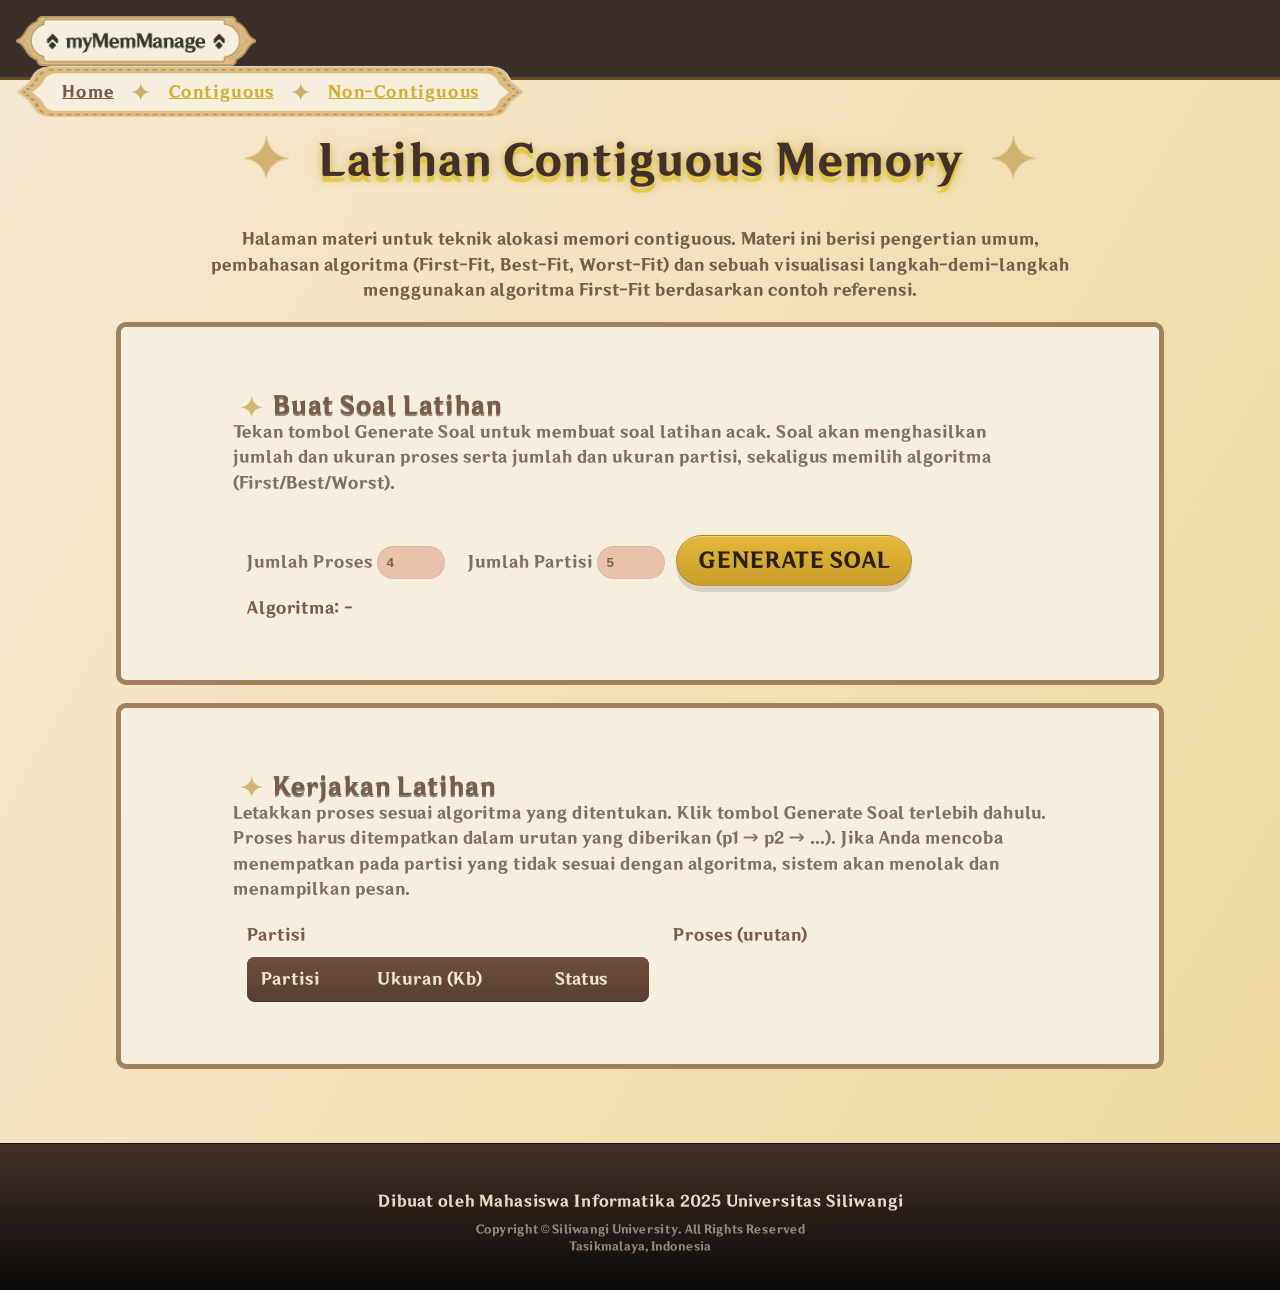
==== contiguous-practice.html @ b11a094e "Add files via upload" ====
<!DOCTYPE html>
<html lang="id">

<head>
  <meta charset="UTF-8" />
  <meta name="viewport" content="width=device-width, initial-scale=1.0" />
  <title>Latihan Contiguous - myMemManage</title>
  <link rel="stylesheet" href="styles.css" />
  <link rel="stylesheet" href="contiguous.css" />
  <!-- page specific overrides / small tidy styles -->
  <link rel="stylesheet" href="contiguous-practice.css" />
</head>

<body>
  <!-- Navbar (copied structure to match other pages) -->
  <nav class="navbar">
    <div class="nav-container">
      <div class="nav-left">
        <a href="index.html#beranda" class="brand" aria-label="myMemManage">
          <img src="img/logo.png" alt="myMemManage" class="nav-logo" />
        </a>
      </div>
      <div class="nav-right">
        <a href="index.html#beranda" class="nav-link">Home</a>
        <img src="img/staricon.png" alt="" class="nav-sep" aria-hidden="true" />
        <a href="contiguous.html" class="nav-link">Contiguous</a>
        <img src="img/staricon.png" alt="" class="nav-sep" aria-hidden="true" />
        <a href="noncontiguous.html" class="nav-link">Non-Contiguous</a>
      </div>
    </div>
  </nav>

  <main class="contiguous-page">
    <h1>Latihan Contiguous Memory</h1>
    <p class="lead">Halaman materi untuk teknik alokasi memori contiguous. Materi ini berisi pengertian umum,
      pembahasan algoritma (First-Fit, Best-Fit, Worst-Fit) dan sebuah visualisasi langkah-demi-langkah menggunakan
      algoritma First-Fit berdasarkan contoh referensi.</p>

    <!-- Practice panels: generator + solver -->
    <section class="panel" id="practice-generate-panel">
      <h2>Buat Soal Latihan</h2>
      <p class="warna-font">Tekan tombol <strong>Generate Soal</strong> untuk membuat soal latihan acak. Soal akan
        menghasilkan jumlah dan ukuran proses serta jumlah dan ukuran partisi, sekaligus memilih algoritma
        (First/Best/Worst).</p>

      <div class="panel-body practice-controls">
        <label for="gen-process-count" class="warna-font">Jumlah Proses</label>
        <input id="gen-process-count" class="warna-materi" type="number" min="2" max="20" value="4" />

        <label for="gen-partition-count" class="warna-font" style="margin-left:12px;">Jumlah Partisi</label>
        <input id="gen-partition-count" class="warna-materi" type="number" min="2" max="20" value="5" />

        <button id="generate-problem" class="cta-button">Generate Soal</button>
        <!-- <button id="reset-problem" class="cta-button ghost">Reset</button> -->

        <div id="generated-algo" style="margin-top:12px; font-weight:700;">Algoritma: <span id="gen-algo-name">-</span>
        </div>

        <div id="generated-summary" style="margin-top:12px;">
          <div id="gen-processes" style="margin-top:8px;"></div>
          <div id="gen-partitions" style="margin-top:8px;"></div>
        </div>
      </div>
    </section>

    <section class="panel" id="practice-solve-panel">
      <h2>Kerjakan Latihan</h2>
      <p class="warna-font">Letakkan proses sesuai algoritma yang ditentukan. Klik tombol <strong>Generate Soal</strong>
        terlebih dahulu. Proses harus ditempatkan dalam urutan yang diberikan (p1 → p2 → ...). Jika Anda mencoba
        menempatkan pada partisi yang tidak sesuai dengan algoritma, sistem akan menolak dan menampilkan pesan.</p>

      <div class="panel-body">
        <div id="practice-area">
          <div style="display:flex; gap:24px; flex-wrap:wrap;">
            <div style="flex:1; min-width:320px;">
              <h4>Partisi</h4>
              <table class="alloc-table">
                <thead>
                  <tr>
                    <th>Partisi</th>
                    <th>Ukuran (Kb)</th>
                    <th>Status</th>
                  </tr>
                </thead>
                <tbody id="practice-partitions-tbody"></tbody>
              </table>
            </div>

            <div style="width:360px;">
              <h4>Proses (urutan)</h4>
              <div id="practice-processes-list" style="display:flex; flex-direction:column; gap:8px;"></div>

              <div id="practice-message" style="margin-top:12px; color:var(--brown-dark); font-weight:700;"></div>
            </div>
          </div>
        </div>
      </div>
    </section>
  </main>

  <!-- Footer (same markup as other pages) -->
  <footer class="footer">
    <div class="footer-content">
      <div class="container footer-inner">
        <p class="footer-credit">Dibuat oleh Mahasiswa Informatika 2025 Universitas Siliwangi</p>

        <p class="footer-copy small">Copyright © Siliwangi University. All Rights Reserved <br>Tasikmalaya,
          Indonesia</p>
      </div>
    </div>
  </footer>

  <script src="script.js"></script>
  <script src="contiguous.js"></script>
  <script src="contiguous-practice.js"></script>
</body>

</html>
---- styles.css ----
* {
  margin: 0;
  padding: 0;
  box-sizing: border-box;
}

/* Custom font embedding: let browser load the font files from the local `fonts/` folder. */
@font-face {
  font-family: "HYWenHei-85W";
  src: local("HYWenHei-85W"), url("fonts/HYWenHei-85W.woff2") format("woff2"),
    url("fonts/HYWenHei-85W.woff") format("woff"),
    url("fonts/HYWenHei-85W.ttf") format("truetype");
  font-weight: 100 900;
  font-style: normal;
  font-display: swap;
}

:root {
  /* adjusted palette to match reference: dark chocolate + warm gold + cream */
  /* softened/dimmed dark browns — made slightly lighter for better readability */
  --bg-dark: #3b2f2b; /* page background, a touch lighter */
  --panel-mid: #4a352f; /* mid tone for sections, slightly lifted */
  --brown-medium: #7a5a48; /* warmer medium brown */
  --brown-dark: #42312a; /* primary text brown — lighter than before */
  --gold: #d4af37;
  --gold-light: #f4d03f;
  --gold-dark: #b8860b;
  --cream: #f0e4d0; /* softer cream for cards */
  --shadow: rgba(0, 0, 0, 0.35);
  /* brand frame tuning: horizontal extra and vertical extra (include px) */
  --brand-frame-horiz: 64px;
  --brand-frame-vert: 18px;

  /* --navbar-top: rgba(47, 36, 32, 0.95);
  --navbar-bottom: rgba(63, 50, 45, 0.9); */
  --navbar-top: #3e3631;
  --navbar-bottom: #413934;

  --navright-top: rgba(58, 44, 34, 0.9);
  --navright-bottom: rgba(72, 54, 40, 0.88);

  --brand-plate-top: #352a26;
  --brand-plate-bottom: #2a1f1c;
  --brand-plate-border: #8a624f;
}



body {
  font-family: "HYWenHei-85W", sans-serif;
  /* add a subtle repeating diamond SVG tile on top, then radial highlight and diagonal textures */
  background-color: var(--bg-dark);
  background-image: url("data:image/svg+xml;utf8,<svg xmlns='http://www.w3.org/2000/svg' width='40' height='40'><polygon points='20,0 40,20 20,40 0,20' fill='%233F322D' opacity='0.04'/></svg>"),
    radial-gradient(
      circle at 10% 10%,
      rgba(212, 175, 55, 0.02) 0,
      transparent 30%
    ),
    linear-gradient(45deg, rgba(255, 255, 255, 0.01) 25%, transparent 25%),
    linear-gradient(-45deg, rgba(255, 255, 255, 0.01) 25%, transparent 25%);
  background-size: 40px 40px, cover, 40px 40px, 40px 40px;
  background-repeat: repeat, no-repeat, repeat, repeat;
  color: var(--brown-dark);
  overflow-x: hidden;
  min-height: 100vh;
}

/* Navbar Styles */
nav {
    background-color: #3b2f2b;
    height: 5rem;
    display: flex;
    justify-content: space-between;
    padding: 1rem;
    border-bottom: #644e1f solid;
    position: sticky;
    top: 0;
    z-index: 1000;

}

.navcontent {
    display: flex;
    justify-content: space-around;
    align-items: center;
}

.navcontent a {
    text-decoration: none;
    color: #f0e4d0;
    margin: 0 1rem;
    font-size: 16px;
    transition: all 0.2s ease-in-out;

}

.navcontent a:hover{
    transition: all 0.2s ease-in-out;
    transform: translateY(-1px);
    color: #d4af37;
}

.logo {
    display: flex;
    align-items: center;
}

.navcontent .now{
        color: #d4af37;

    /* text-decoration: underline; */
    font-weight: bolder;
}
/* Banner Section */
.banner {
  min-height: 90vh;
  display: flex;
  align-items: center;
  justify-content: center;
  position: relative;
  padding: 4rem 2rem;
  overflow: hidden;
}

.banner::before {
  content: "";
  position: absolute;
  top: 0;
  left: 0;
  right: 0;
  bottom: 0;
  /* dark overlay to improve contrast for banner text + decorative radial highlights */
  /* slightly lighter overlay so gold/cream text reads better */
  background: linear-gradient(rgba(141, 92, 1, 0.35), rgba(16, 12, 10, 0.35));
  pointer-events: none;
  z-index: 1;
}

.banner-content {
  text-align: center;
  z-index: 2;
  position: relative;
  max-width: 900px;
}

.banner-shapes {
  position: absolute;
  width: 100%;
  height: 100%;
  top: 0;
  left: 0;
  z-index: 0;
}

.shape {
  position: absolute;
  border: 3px solid var(--gold);
  opacity: 0.2;
  animation: float 6s ease-in-out infinite;
}

.shape-2 {
  width: 150px;
  height: 150px;
  top: 60%;
  right: 15%;
  border-radius: 50%;
  animation-delay: 2s;
}

.shape-3 {
  width: 180px;
  height: 180px;
  bottom: 15%;
  left: 20%;
  border-radius: 60% 40% 30% 70% / 60% 30% 70% 40%;
  animation-delay: 4s;
}

@keyframes float {
  0%,
  100% {
    transform: translateY(0) rotate(0deg);
  }
  50% {
    transform: translateY(-20px) rotate(5deg);
  }
}

.logo-container {
  margin-bottom: 2rem;
}

.logo-circle {
  width: 150px;
  height: 150px;
  margin: 0 auto 1.5rem;
  background: linear-gradient(135deg, var(--gold) 0%, var(--gold-light) 100%);
  border-radius: 50%;
  display: flex;
  align-items: center;
  justify-content: center;
  box-shadow: 0 0 30px rgba(212, 175, 55, 0.6),
    inset 0 0 20px rgba(255, 255, 255, 0.3);
  border: 5px solid var(--brown-dark);
  position: relative;
  animation: pulse 3s ease-in-out infinite;
}

/* Navbar logo image (uploaded by user: img/logo.png) */
.nav-left .brand .nav-logo {
  height: 50px; /* keep same size as before */
  width: auto;
  display: block;
  object-fit: contain;
  border-radius: 0; /* plain image, no rounding */
  background: transparent; /* preserve PNG alpha */
  background-color: transparent;
  /* remove any decorative effects so logo is plain */
  box-shadow: none;
  filter: none;
}

.nav-left .brand:hover {
  /* keep hover neutral so the logo doesn't gain extra decorative plates */
  box-shadow: none;
  transform: none;
}

/* Hide any leftover .brand-text inside navbar if present */
.nav-left .brand .brand-text {
  display: none;
}

/* remove previous ornamental frame pseudo-elements; the pill look is handled by .brand-text directly */
.brand-text::before {
  /* subtle inner decorative line to mimic the inset stroke seen in the reference */
  content: "";
  position: absolute;
  left: 4px;
  right: 4px;
  top: 4px;
  bottom: 4px;
  border-radius: 22px;
  pointer-events: none;
  box-shadow: inset 0 2px 0 rgba(255, 255, 255, 0.06),
    inset 0 -1px 0 rgba(0, 0, 0, 0.12);
  border: 2px solid rgba(255, 255, 255, 0.03);
}

.banner-title {
  font-size: 4.5rem;
  font-weight: 800;
  color: var(--gold);
  /* bright gold face with a subtle dark stroke and luminous glow */
  -webkit-text-stroke: 1px rgba(46, 36, 32, 0.6);
  text-shadow: 0 8px 20px rgba(0, 0, 0, 0.75), 0 2px 0 rgba(0, 0, 0, 0.6),
    0 0 20px rgba(212, 175, 55, 0.25);
  margin-bottom: 1rem;
  letter-spacing: 3px;
}

.greeting-text {
  font-size: 2rem;
  color: rgba(240, 228, 208, 0.96); /* near-cream for readability */
  margin-bottom: 1rem;
  font-weight: 700;
  text-shadow: 0 6px 14px rgba(0, 0, 0, 0.65), 0 0 10px rgba(212, 175, 55, 0.06);
}

.banner-description {
  font-size: 1.3rem;
  color: rgba(240, 228, 208, 0.88); /* softened cream for body copy */
  margin-bottom: 2.5rem;
  line-height: 1.6;
  text-shadow: 0 3px 10px rgba(0, 0, 0, 0.45);
}

.cta-button {
  background: linear-gradient(135deg, var(--gold) 0%, var(--gold-dark) 100%);
  color: var(--brown-dark);
  border: none;
  padding: 1.2rem 3rem;
  font-size: 1.3rem;
  font-weight: 700;
  font-family: inherit;
  border-radius: 50px;
  cursor: pointer;
  box-shadow: 0 8px 20px var(--shadow), inset 0 2px 5px rgba(255, 255, 255, 0.3);
  transition: all 0.3s ease;
  position: relative;
  overflow: hidden;
  text-transform: uppercase;
  letter-spacing: 2px;
  border: 3px solid var(--brown-dark);
}

.cta-button::before {
  content: "";
  position: absolute;
  top: 0;
  left: -100%;
  width: 100%;
  height: 100%;
  background: linear-gradient(
    90deg,
    transparent,
    rgba(255, 255, 255, 0.3),
    transparent
  );
  transition: left 0.5s;
}

.cta-button:hover::before {
  left: 100%;
}

.cta-button:hover {
  transform: translateY(-3px);
  box-shadow: 0 12px 25px var(--shadow),
    inset 0 2px 5px rgba(255, 255, 255, 0.4);
}

.cta-button:active {
  transform: translateY(-1px);
}

.button-text {
  margin-right: 10px;
}

.button-shield {
  font-size: 1.5rem;
}

/* --- Reworked Banner Styles (override earlier banner rules) --- */
.banner {
  min-height: 70vh;
  display: flex;
  align-items: center;
  position: relative;
  padding: 3.5rem 2rem 6rem 2rem;
  overflow: visible;
  background: linear-gradient(
    180deg,
    rgba(16, 12, 10, 0.14),
    rgba(16, 12, 10, 0.22)
  );
}

.banner-inner {
  display: flex;
  gap: 2.5rem;
  align-items: center;
  width: 100%;
  max-width: 1400px;
  margin: 0 auto;
  z-index: 3;
}

.banner-left {
  flex: 1 1 520px;
  color: var(--cream);
  text-align: left;
  padding: 2rem 1rem;
}

.badge {
  display: inline-block;
  background: rgba(212, 175, 55, 0.12);
  color: var(--gold);
  border: 2px solid rgba(212, 175, 55, 0.26);
  padding: 0.35rem 0.9rem;
  border-radius: 20px;
  font-weight: 800;
  letter-spacing: 1px;
  /* reduced gap to title for tighter grouping */
  margin-bottom: 0.55rem;
}

.banner-title {
  font-size: 3.4rem;
  line-height: 1.02;
  /* reduce top margin so badge and title sit closer together, and increase gap to subtitle */
  margin: 0.45rem 0 1rem 0;
  color: var(--cream);
  text-shadow: 0 8px 20px rgba(0, 0, 0, 0.6), 0 0 12px rgba(212, 175, 55, 0.08);
  -webkit-text-stroke: 0.6px rgba(46, 36, 32, 0.6);
}

.banner-subtitle {
  font-size: 1.15rem;
  color: rgba(240, 228, 208, 0.9);
  /* ensure comfortable spacing below title */
  margin: 0.9rem 0 1.6rem 0;
  max-width: 620px;
}

.banner-actions {
  display: flex;
  gap: 1rem;
  margin-top: 1.2rem;
}

.cta-button.primary {
  background: linear-gradient(135deg, var(--gold) 0%, var(--gold-dark) 100%);
  color: var(--brown-dark);
  border: 3px solid var(--brown-dark);
  padding: 0.9rem 1.6rem;
  font-weight: 800;
  border-radius: 999px;
}

.cta-button.ghost {
  background: transparent;
  color: #83630d;
  border: 3px solid #755807;
  padding: 0.8rem 1.4rem;
  border-radius: 999px;
}

.banner-right {
  flex: 1 1 560px;
  display: flex;
  align-items: center;
  justify-content: center;
  position: relative;
  padding: 0 1rem;
}

.banner-illustration {
  width: 100%;
  max-width: 780px;
  height: auto;
  display: block;
  object-fit: contain;
  transform: translateX(6%);
  filter: drop-shadow(0 18px 26px rgba(0, 0, 0, 0.6));
}

.banner-ribbon {
  position: absolute;
  left: 0;
  right: 0;
  bottom: -2rem;
  height: 110px;
  background: linear-gradient(
    90deg,
    rgba(212, 175, 55, 0.95),
    rgba(196, 144, 56, 0.9)
  );
  clip-path: polygon(0 10%, 100% 0%, 100% 70%, 0% 100%);
  box-shadow: 0 -10px 40px rgba(0, 0, 0, 0.5);
  z-index: 2;
  opacity: 0.95;
}

@keyframes float {
  0%,
  100% {
    transform: translateY(0) rotate(0deg);
  }
  50% {
    transform: translateY(-16px) rotate(4deg);
  }
}

/* keep CTA base class behaviors */
.cta-button {
  font-family: inherit;
  cursor: pointer;
  transition: all 0.25s ease;
}
.cta-button:hover {
  transform: translateY(-3px);
}
.cta-button:active {
  transform: translateY(-1px);
}

/* Responsive tweaks for the new banner */
@media (max-width: 900px) {
  .banner-inner {
    flex-direction: column-reverse;
    gap: 1.2rem;
  }
  .banner-left {
    text-align: center;
    padding: 1rem;
  }
  .banner-right {
    width: 100%;
  }
  .banner-title {
    font-size: 2.4rem;
  }
  .banner-subtitle {
    font-size: 1rem;
  }
  .banner-ribbon {
    display: none;
  }
}

/* End reworked banner CSS */

/* Preview Section */
.preview-section {
  /* padding: 6rem 2rem; */
  background: linear-gradient(180deg, #e8d5b7 0%, #e5ba8c 100%);
  /* position: relative; */
}

.preview-section::before {
  content: "";
  position: absolute;
  top: 0;
  left: 0;
  right: 0;
  height: 100px;
  background: linear-gradient(
    180deg,
    transparent 0%,
    rgba(139, 111, 71, 0.1) 100%
  );
}

.container {
  max-width: 1400px;
  margin: 0 auto;
  margin-top: 4rem;
}

.section-title {
  font-size: 3.5rem;
  text-align: center;
  color: var(--brown-dark);
  margin-bottom: 1rem;
  text-shadow: 2px 2px 0 var(--gold), 4px 4px 8px var(--shadow);
  position: relative;
  display: inline-block;
  width: 100%;
}

.section-title::before,
.section-title::after {
  /* replace decorative sword glyph with the uploaded star icon image */
  content: "";
  display: inline-block;
  width: 44px;
  height: 44px;
  margin: 0 2rem;
  vertical-align: middle;
  background-image: url("img/staricon.png");
  background-repeat: no-repeat;
  background-position: center;
  background-size: contain;
  opacity: 0.95;
}

.section-subtitle {
  text-align: center;
  font-size: 1.3rem;
  color: var(--brown-medium);
  margin-bottom: 4rem;
}

.materials-grid {
  display: grid;
  grid-template-columns: repeat(2, 1fr);
  gap: 3rem;
  margin-top: 3rem;
}

.material-card {
  background: linear-gradient(180deg, var(--cream) 0%, #efe2c8 100%);
  border: 3px solid rgba(75, 55, 45, 0.12);
  border-radius: 18px;
  padding: 2.2rem 2rem;
  text-align: center;
  position: relative;
  box-shadow: 0 10px 30px rgba(10, 8, 6, 0.6),
    inset 0 1px 0 rgba(255, 255, 255, 0.2);
  transition: transform 0.35s ease, box-shadow 0.35s ease;
  overflow: hidden;
}

.material-card::before {
  content: "";
  position: absolute;
  top: -50%;
  left: -50%;
  width: 200%;
  height: 200%;
  background: radial-gradient(
    circle,
    rgba(212, 175, 55, 0.1) 0%,
    transparent 70%
  );
  opacity: 0;
  transition: opacity 0.4s ease;
}

.material-card:hover::before {
  opacity: 1;
}

.material-card:hover {
  transform: translateY(-8px);
  box-shadow: 0 20px 50px rgba(10, 8, 6, 0.65),
    0 0 30px rgba(212, 175, 55, 0.08);
  border-color: rgba(212, 175, 55, 0.12);
}

.card-decoration {
  position: absolute;
  font-size: 2rem;
  opacity: 0.3;
  animation: float 4s ease-in-out infinite;
}

.card-top-left {
  top: 15px;
  left: 15px;
  animation-delay: 0s;
}

.card-top-right {
  top: 15px;
  right: 15px;
  animation-delay: 1s;
}

.card-bottom-left {
  bottom: 15px;
  left: 15px;
  animation-delay: 2s;
}

.card-bottom-right {
  bottom: 15px;
  right: 15px;
  animation-delay: 3s;
}

.material-icon {
  font-size: 5rem;
  margin-bottom: 1.5rem;
  filter: drop-shadow(2px 2px 4px var(--shadow));
}

.material-title {
  font-size: 2.5rem;
  color: var(--brown-dark);
  margin-bottom: 1.5rem;
  text-shadow: 2px 2px 4px rgba(0, 0, 0, 0.1);
}

.material-description {
  font-size: 1.1rem;
  color: var(--brown-medium);
  line-height: 1.8;
  margin-bottom: 2rem;
  min-height: 80px;
}

.material-features {
  display: flex;
  justify-content: center;
  gap: 1rem;
  margin-bottom: 2rem;
  flex-wrap: wrap;
}

.feature-tag {
  background: linear-gradient(135deg, var(--gold) 0%, var(--gold-light) 100%);
  color: var(--brown-dark);
  padding: 0.5rem 1.2rem;
  border-radius: 20px;
  font-size: 0.9rem;
  font-weight: 600;
  border: 2px solid var(--brown-dark);
  box-shadow: 0 3px 8px var(--shadow);
}

.material-button {
  background: linear-gradient(
    135deg,
    var(--brown-medium) 0%,
    var(--brown-dark) 100%
  );
  color: var(--gold-light);
  border: 3px solid var(--gold);
  padding: 1rem 2.5rem;
  font-size: 1.1rem;
  font-weight: 700;
  font-family: inherit;
  border-radius: 50px;
  cursor: pointer;
  transition: all 0.3s ease;
  text-transform: uppercase;
  letter-spacing: 1px;
  box-shadow: 0 5px 15px var(--shadow);
  position: relative;
  z-index: 1;
}

.material-button:hover {
  background: linear-gradient(
    135deg,
    var(--brown-dark) 0%,
    var(--brown-medium) 100%
  );
  transform: translateY(-3px);
  box-shadow: 0 8px 20px var(--shadow);
  border-color: var(--gold-light);
}

.material-button:active {
  transform: translateY(-1px);
}

/* About Section */
.about-section {
  padding: 4rem 2rem;
  /* background: linear-gradient(180deg, #d4a574 0%,  #bd9436 50%, #c9a961 100%); */
  background: linear-gradient(180deg, #e5ba8c 0%, #e8d5b7 27%, #e5ba8c 100%);
  position: relative;
}

/* New about container using uploaded artwork as background */
.about-container {
  margin: 0 auto;
  position: relative;
  align-items: center;
  justify-content: center;
  display: flex;
  padding-top: 1rem;
  margin-top: 5rem;
  /* the visual artwork is now a real <img> (.about-art) inside this container */
}

/* artwork element (PNG) - use drop-shadow so the shadow follows the PNG alpha channel */
.about-art {
  align-items: center;
  justify-content: center;
  /* display: block; */
  width: 100rem;
  height: 35rem;
  margin-top: 12rem;
  border-radius: 28px;
  -webkit-filter: drop-shadow(0 26px 36px rgba(0, 0, 0, 0.38));
  filter: drop-shadow(0 26px 36px rgba(0, 0, 0, 0.38));
}

/* .about-inner overlays the content on top of the artwork */
.about-inner {
  position: absolute;
  left: 0;
  right: 0;
  top: 0;
  bottom: 0;
  display: flex;
  flex-direction: column;
  align-items: center;
  justify-content: flex-start;
  padding: 3.2rem 2.4rem 4.2rem 2.4rem;
  pointer-events: none; /* so clicks pass through to any interactive parts if needed; override for children */
}

.about-inner * {
  pointer-events: auto;
}

.developers-grid {
  display: grid;
  grid-template-columns: repeat(6, 1fr);
  gap: 3rem;
  margin-top: 7rem;
}

.developer-card {
  text-align: center;
  transition: transform 0.3s ease;
}

.developer-card:hover {
  transform: translateY(-10px);
}

.developer-avatar {
  position: relative;
  width: 160px;
  height: 250px; /* vertical frame height to match decorative border */
  margin: 0 auto 1rem;
  display: flex;
  align-items: center;
  justify-content: center;
}

.developer-avatar img {
  /* the member photo sits inside the decorative frame; size it to fit inside the carved area */
  width: 78%;
  height: 72%;
  object-fit: cover;
  display: block;
  border-radius: 6px;
}

.developer-card:hover .developer-avatar img {
  box-shadow: 0 12px 30px rgba(212, 175, 55, 0.6);
  transform: scale(1.03);
}

.avatar-frame {
  /* use the uploaded decorative border for each developer card */
  position: absolute;
  left: 0;
  top: 0;
  right: 0;
  bottom: 0;
  background-image: url("img/borderabout.png");
  background-repeat: no-repeat;
  background-position: center;
  background-size: 100% 100%;
  pointer-events: none;
  opacity: 0.95;
}

.developer-card:hover .avatar-frame {
  opacity: 1;
}

.developer-name {
  font-size: 1.1rem;
  color: var(--brown-dark);
  font-weight: 600;
  text-shadow: 1px 1px 2px rgba(0, 0, 0, 0.1);
}

/* Footer */
.footer {
  background: linear-gradient(180deg, var(--brown-dark) 0%, #5a3e2e 100%);
  padding: 3rem 2rem;
  text-align: center;
  position: relative;
  border-top: 3px solid var(--gold);
}
.footer-text {
  color: var(--gold-light);
  font-size: 1.1rem;
  margin-bottom: 0.5rem;
  text-shadow: 2px 2px 4px var(--shadow);
}

.footer-subtext {
  color: var(--cream);
  font-size: 0.9rem;
  opacity: 0.8;
}
.footer {
  /* theme-aware dark footer */
  background: linear-gradient(
    180deg,
    var(--brown-dark, #0f0c0a),
    rgba(10, 8, 6, 0.98)
  );
  color: var(--cream, #f6efe6);
  padding: 48px 0 36px;
  border-top: 1px solid rgba(255, 255, 255, 0.03);
}

.footer-inner {
  max-width: 1120px;
  margin: 0 auto;
  text-align: center;
  padding: 0 18px;
}

.footer-nav {
  display: flex;
  justify-content: center;
  gap: 28px;
  margin-bottom: 18px;
  flex-wrap: wrap;
}

.footer-nav a {
  color: var(--cream, #f6efe6);
  opacity: 0.86;
  font-size: 0.92rem;
  text-decoration: none;
  transition: color 0.15s ease, opacity 0.15s ease;
}

.footer-nav a:hover {
  color: var(--gold, #d4af37);
  opacity: 1;
}

.footer-logo-wrap {
  margin: 6px 0 12px;
}

.footer-logo {
  width: 160px;
  height: auto;
  display: inline-block;
  filter: drop-shadow(0 8px 18px rgba(0, 0, 0, 0.6)) saturate(120%);
}

.footer-copy {
  color: var(--cream, #f6efe6);
  opacity: 0.72;
  font-size: 0.9rem;
  line-height: 1.45;
  margin: 8px auto 0;
  max-width: 900px;
}

.footer-copy.small {
  font-size: 0.78rem;
  opacity: 0.56;
  margin-top: 8px;
}

@media (max-width: 720px) {
  .footer-nav {
    gap: 14px;
  }
  .footer-logo {
    width: 110px;
  }
  .footer-copy {
    font-size: 0.82rem;
  }
}

/* Footer credits list (names + NPM) */
.credits-wrap .footer-title {
  font-size: 1.05rem;
  color: var(--cream, #f6efe6);
  margin-bottom: 10px;
  font-weight: 600;
}

.credits-list {
  list-style: none;
  padding: 0;
  margin: 8px auto 14px;
  display: grid;
  grid-template-columns: repeat(2, minmax(160px, 1fr));
  gap: 8px 18px;
  justify-items: start;
  align-items: center;
  width: min(720px, 100%);
}

.credits-list li {
  color: var(--cream, #f6efe6);
  opacity: 0.9;
  padding: 6px 10px;
  font-size: 0.9rem; /* reduced overall */
  border-radius: 6px;
}

@media (max-width: 520px) {
  .credits-list {
    grid-template-columns: 1fr 1fr;
    width: 100%;
    gap: 6px 10px;
  }
  .credits-list li {
    font-size: 0.82rem;
    padding: 6px 8px;
  }
}

/* footer note lines */
.footer-note {
  color: var(--cream, #f6efe6);
  opacity: 0.88;
  font-size: 0.95rem;
  margin: 6px 0 2px;
}

/* reduce footer copy sizes a bit for compactness */
.footer-copy {
  font-size: 0.82rem;
}
.footer-copy.small {
  font-size: 0.72rem;
}

/* single-line footer credit */
.footer-credit {
  color: var(--cream, #f6efe6);
  opacity: 0.95;
  font-size: 0.95rem;
  margin: 0 0 10px 0;
  font-weight: 600;
}

/* Responsive Design */
@media (max-width: 1200px) {
  .developers-grid {
    grid-template-columns: repeat(3, 1fr);
  }
}

@media (max-width: 768px) {
  .materials-grid {
    grid-template-columns: 1fr;
  }

  .developers-grid {
    grid-template-columns: repeat(2, 1fr);
  }

  .banner-title {
    font-size: 4.5rem;
    font-weight: 800;
    color: var(--gold);
    /* stronger gold text with dark outline + glow to match reference */
    -webkit-text-stroke: 1px rgba(46, 36, 32, 0.6);
    text-shadow: 0 6px 14px rgba(0, 0, 0, 0.75), 0 2px 0 rgba(0, 0, 0, 0.6),
      0 0 14px rgba(212, 175, 55, 0.18);
    margin-bottom: 1rem;
    letter-spacing: 3px;
    font-size: 0.9rem;
    padding: 0.5rem 1rem;
  }
}

/* --- Content Preview / Isi Interaktif (baru) --- */
.content-section {
  padding: 3.5rem 2rem 6rem 2rem;
  position: relative;
}

.content-panel {
  max-width: 1200px;
  margin: 2rem auto 0 auto;
  display: flex;
  align-items: center;
  gap: 1rem;
  position: relative;
  justify-content: center;
}

.content-nav {
  background: transparent;
  border: transparent;
  color: transparent;
  width: 56px;
  height: 96px;
  border-radius: 14px;
  display: inline-flex;
  align-items: center;
  justify-content: center;
  font-size: 36px;
  cursor: pointer;
  position: absolute;
  top: 50%;
  transform: translateY(-50%);
  z-index: 5;
}

/* Icon image inside nav buttons */
.content-nav .nav-icon {
  width: 11rem;
  height: 11rem;
  display: block;
  object-fit: contain;
  /* make sure the icon is crisp against the button background */
  filter: drop-shadow(0 2px 4px rgba(0, 0, 0, 0.35));
}

/* rotate the prev icon 180deg so the same image can be reused */
.content-nav.prev .nav-icon {
  transform: rotate(180deg);
}

/* slightly reduce glyph/button padding so the icon sits centered visually */
.content-nav {
  padding: 6px;
}

.content-nav.prev {
  left: -28px;
}
.content-nav.next {
  right: -28px;
}

.content-nav:hover {
  transform: translateY(-52%);
}

.content-frame {
  flex: 1 1 auto;
  position: relative;
  width: 100%;
}

.content-card {
  /* container that uses the uploaded image as a background; content flows inside */
  position: relative;
  display: block;
  /* padding: 3.2rem 3.2rem 4.2rem 3.2rem; */
  /* margin: 0 auto; */
  width: 130%;
  height: 35rem;
  /* max-width: 1100px; */
  background-repeat: no-repeat;
  /* keep the frame's aspect ratio: stretch horizontally, auto height */
  background-position: center top;
  background-size: 80% 100%;
  background-image: url("img/kontenisi.png");
  align-items: center;
  justify-self: center;
  /* content inside will be positioned absolutely (inset) to match the frame area */
}

.content-body {
  position: relative;
  z-index: 2;
}

.content-title {
  font-size: 2.35rem;
  margin: 0 0 0.6rem 0;
  color: var(--brown-dark);
}

.content-title {
  font-size: 2.35rem;
  color: var(--brown-dark);
  margin-bottom: 0.8rem;
  text-shadow: 1px 1px 0 rgba(255, 255, 255, 0.06);
}

.content-desc {
  color: var(--brown-medium);
  font-size: 1.05rem;
  line-height: 1.7;
  margin-bottom: 1.6rem;
  /* margin-left: 2rem;
  margin-right: 2rem; */
  max-width: 90%;
}

.content-actions {
  display: flex;
  gap: 1rem;
  align-items: center;
}

.page-indicator {
  position: absolute;
  right: 18px;
  bottom: 18px;
  font-size: 0.95rem;
  color: rgba(60, 40, 30, 0.85);
  z-index: 6;
}

@media (max-width: 900px) {
  .content-panel {
    flex-direction: column;
  }
  .content-nav {
    display: none;
  }
  .content-card {
    padding: 2rem;
    border-radius: 18px;
    min-height: 240px;
  }
  .content-title {
    font-size: 1.6rem;
  }
  .content-desc {
    font-size: 0.98rem;
  }
}

/* --- Segmented / Choice-style navbar override (image-backed capsule) --- */
/* Use the user-supplied image `img/navbaroption.png` as the capsule background
   and let the inner links size themselves to match. Keep a color fallback. */
.nav-right {
  background-image: url("img/navbaroption.png");
  background-repeat: no-repeat;
  background-position: center;
  /* stretch the image to fill the container so it always covers the links */
  background-size: 100% 100%;
  /* fallback color if image fails to load */
  /* background-color: #b8860b; */
  padding: 8px 28px; /* slightly increased padding so links fit inside the stretched image */
  border-radius: 28px;
  display: flex;
  align-items: center;
  position: relative;
}

.nav-right .nav-link {
  background: transparent; /* links sit on top of the image */
  color: var(--brown-medium); /* agak gelap seperti diminta */
  padding: 0.5rem 1.15rem; /* tuned to fit the visual height of the image */
  border-radius: 18px;
  font-weight: 700;
  letter-spacing: 0.6px;
  text-transform: none;
  box-shadow: none;
  transition: color 0.18s ease, transform 0.12s ease;
  position: relative;
  display: inline-flex;
  align-items: center;
}

.nav-right .nav-link::after {
  display: none;
} /* remove underline in segmented style */

.nav-right .nav-link:hover {
  color: var(--gold-light);
  transform: translateY(-1px);
}

.nav-right .nav-link.active {
  color: var(--gold);
  /* remove text shadow so 'Home' appears plain */
  text-shadow: none;
}

/* Star separators are implemented as real elements (.nav-sep) inside .nav-right
   instead of pseudo-elements. This gives more precise control with flex gap. */
.nav-sep {
  /* make the nav-right fully transparent and remove any image/background */
  background: transparent;
  background-image: none;
  background-color: transparent;
  width: 18px;
  /* ensure no box-shadow so the capsule highlight disappears */
  box-shadow: none;
}

/* inner decorative stroke (subtle gold line near the top inside the capsule) */
.nav-right::before {
  /* keep a very subtle inner highlight to match the image shading (non-intrusive) */
  content: "";
  position: absolute;
  height: 100%;
  width: 100%;
  left: 0;
  top: 0;
  border-radius: 28px;
  pointer-events: none;
  /* remove the inset shadow/highlight so .nav-right appears flat/transparent */
  box-shadow: none;
}

/* make this responsive so the segmented bar compresses on small screens */
@media (max-width: 768px) {
  .nav-right {
    gap: 0.5rem;
    padding: 4px;
  }
  .nav-right .nav-link {
    padding: 0.35rem 0.8rem;
    font-size: 0.95rem;
  }
  .nav-right .nav-link.active {
    padding: 0.4rem 0.95rem;
  }
}

.content-body {
  /* place the content inside the decorative frame by insetting from the image edges
    Use the design variables defined in :root so adjustments are easy. */
  position: absolute;
  top: var(--brand-frame-vert);
  left: var(--brand-frame-horiz);
  right: var(--brand-frame-horiz);
  /* leave bottom inset so multi-line content doesn't overflow the frame */
  bottom: var(--brand-frame-vert);
  z-index: 2;

  /* make it a vertical flex container so align-items / justify-content work
    (e.g. center vertically, or use flex-start to align near the top header area). */
  display: flex;
  flex-direction: column;
  justify-content: center; /* change to center if you want vertical centering */
  align-items: center;

  /* remove the dark background and fixed height so the frame image shows through.
    If you prefer a subtle overlay, use rgba() with low alpha here. */
  background: transparent;
  color: var(--cream);
  padding: 1rem 1.5rem; /* internal spacing inside the inset area */
  overflow: hidden;
  /* background-color: #42312a; */
  margin: 0 13rem;
  gap: 3rem;
}
---- contiguous.css ----
/* Styles extracted from contiguous.html to keep markup clean and maintainable */
.contiguous-page {
  padding: 56px 24px;
  color: var(--cream);
  position: relative;
  /* animated multi-stop warm gradient (subtle motion) */
  background: linear-gradient(120deg,
      #f5e9d0 0%,
      #f0d9a0 25%,
      #eac88a 50%,
      #e8d5b7 75%,
      #f3e6c7 100%);
  background-size: 400% 400%;
  animation: gradientShift 12s ease infinite;
}

@keyframes gradientShift {
  0% {
    background-position: 0% 50%;
  }

  50% {
    background-position: 100% 50%;
  }

  100% {
    background-position: 0% 50%;
  }
}

.contiguous-page h1 {
  color: var(--brown-dark);
  font-size: 42px;
  font-weight: 800;
  text-align: center;
  margin-bottom: 8px;
  /* dark title with bright gold glow similar to index */
  text-shadow: 0 6px 0 rgba(223, 191, 12, 0.6),
    0 2px 8px rgba(192, 150, 11, 0.55), 0 0 18px rgba(212, 175, 55, 0.25);
  display: flex;
  justify-content: center;
  gap: 1rem;
}

/* decorative stars on both sides of main title (like index section title) */
.contiguous-page h1::before,
.contiguous-page h1::after {
  content: "";
  display: inline-block;
  width: 44px;
  height: 44px;
  margin: 0 14px;
  vertical-align: middle;
  background-image: url("img/staricon.png");
  background-repeat: no-repeat;
  background-position: center;
  background-size: contain;
  opacity: 0.95;
}

.contiguous-page .lead {
  max-width: 880px;
  margin: 6px auto 28px;
  color: var(--brown-medium);
  text-align: center;
  padding-top: 2rem;
}

/* content inner panel to make page look like index */

.contiguous-page .panel {
  max-width: 85%;
  margin: 18px auto;
  /* use the uploaded artwork as the panel frame and stretch it to the panel size so the image itself becomes the container
     keep the warm gradient as a fallback layer beneath the artwork */
  /* background-image: url("img/bgmateri.png"),
    linear-gradient(180deg, rgba(90, 64, 51, 0), rgba(74, 53, 47, 0)); */
  background-color: #f6efdd;
  border: #A1815B 5px solid;
  border-radius: 3rem;
  /* stretch the artwork to exactly match the panel box so the image visually is the container */
  background-size: 100% 100%, 100% 100%;
  background-position: center top, center;
  background-repeat: no-repeat, no-repeat;
  /* preserve a small corner radius if the artwork supports rounded corners; if not, image will fill the box */
  border-radius: 10px;
  box-shadow: 0 8px 18px rgba(0, 0, 0, 0);
  /* inset content so it sits within the artwork's framed area using site-wide frame variables */
  padding: calc(var(--brand-frame-vert) + 18px) calc(var(--brand-frame-horiz) + 19px);
  color: var(--cream);
  position: relative;
  overflow: hidden;
  padding-left: 7rem;
  padding-right: 7rem;
}

.contiguous-page .panel .warna-font {
  color: #816e62;
}

.contiguous-page h2 {
  color: var(--brown-medium);
  margin-top: 28px;
  font-weight: 700;
  /* subtler shadow than main title */
  text-shadow: 0 2px 0 rgba(0, 0, 0, 0.45);
}

/* Highlighting for scanned and allocated rows */
.alloc-table tbody tr.scanned {
  background: rgba(255, 255, 255, 0.03);
}

.alloc-table tbody tr.allocated {
  background: rgba(255, 215, 0, 0.08);
  font-weight: 600;
}

.alloc-table tbody tr.waiting-row {
  font-style: italic;
  color: var(--cream);
}

/* Explanation formatting */
.explain-conclusion {
  font-weight: 700;
  margin-top: 8px;
}

.explain-scans summary {
  cursor: pointer;
  font-weight: 600;
}

/* Algorithm selector styling */
#algo-select {
  background: linear-gradient(180deg, #3c2b24, #2f231d);
  border: 1px solid rgba(255, 255, 255, 0.08);
  color: var(--cream);
  padding: 6px 10px;
  border-radius: 6px;
  margin-right: 12px;
  -webkit-appearance: none;
  appearance: none;
  padding-right: 36px;
  /* room for custom arrow */
  background-repeat: no-repeat;
  background-position: right 10px center;
  background-size: 12px;
  background-image: url("data:image/svg+xml;utf8,<svg xmlns='http://www.w3.org/2000/svg' viewBox='0 0 24 24'><path fill='%23ffffff' d='M7 10l5 5 5-5z'/></svg>");
}

#algo-select:focus {
  outline: 2px solid rgba(255, 215, 0, 0.25);
}

.controls label {
  color: var(--cream);
  font-weight: 700;
  margin-right: 8px;
}

.contiguous-page h3 {
  color: var(--brown-medium);
}

.contiguous-page p,
.contiguous-page li {
  color: #f3e9d6;
  line-height: 1.6;
}

.alloc-table {
  width: 100%;
  max-width: 920px;
  margin: 12px auto;
  border-collapse: collapse;
  border-radius: 8px;
  overflow: hidden;
  /* softer table background that reads lighter than before */
  background: linear-gradient(180deg,
      rgba(90, 64, 51, 0.96),
      rgba(74, 53, 47, 0.96));
  box-shadow: inset 0 1px 0 rgba(255, 255, 255, 0.02);
  color: var(--cream);
}

.alloc-table th,
.alloc-table td {
  border: none;
  padding: 10px 12px;
  text-align: left;
}

.alloc-table thead th {
  background: linear-gradient(180deg,
      rgba(110, 78, 60, 0.98),
      rgba(90, 64, 51, 0.98));
  color: var(--cream);
  padding: 12px 14px;
  border-bottom: 1px solid rgba(0, 0, 0, 0.25);
}

.alloc-table tbody tr {
  border-top: 1px solid rgba(255, 255, 255, 0.02);
}

/* make table cells stand out with a subtle warm tint */
.alloc-table td {
  background: rgba(255, 245, 230, 0.02);
  color: var(--cream);
}

.controls {
  display: flex;
  gap: 12px;
  justify-content: center;
  align-items: center;
  margin-top: 18px;
}

/* center the algorithm selector + controls in a nicer panel */
.controls {
  background: transparent;
}

.controls select,
.controls button {
  transition: transform 0.12s ease, box-shadow 0.12s ease, background 0.12s ease;
}

.controls button:hover {
  transform: translateY(-2px);
}

/* Section title decor similar to index */
.contiguous-page h2 {
  position: relative;
  padding-left: 8px;
}

.contiguous-page h2::before {
  content: "";
  display: inline-block;
  width: 22px;
  height: 22px;
  margin-right: 10px;
  vertical-align: middle;
  background-image: url("img/staricon.png");
  background-size: contain;
  background-repeat: no-repeat;
  opacity: 0.9;
}

/* Explanation area formatting inside panel */
#step-explanation {
  max-width: 920px;
  margin: 18px auto 36px;
  padding: 18px 20px;
  /* lighter explanation panel */
  /* moved from inline styles in HTML: keep width, margin, color and line-height here */
  max-width: 920px;
  margin: 8px auto;
  color: var(--cream);
  line-height: 1.6;
  /* remove the card background so the panel artwork / overlay shows through */
  background: transparent !important;
  border: none !important;
  box-shadow: none !important;
  padding: 0;
  /* keep spacing minimal; panels already provide padding */
}

/* small responsive tweak: panels full-width on small screens */
@media (max-width: 720px) {
  .contiguous-page .panel {
    margin: 12px 14px;
    /* reduce inset on small screens so content fits comfortably inside the artwork */
    padding: calc(var(--brand-frame-vert) / 2 + 12px) calc(var(--brand-frame-horiz) / 2 + 12px);
  }

  .alloc-table {
    max-width: 100%;
  }

  #step-explanation {
    margin: 12px 14px 28px;
    padding: 14px;
  }
}

.controls button {
  padding: 10px 16px;
  border-radius: 28px;
  border: 1px solid rgba(0, 0, 0, 0.06);
  cursor: pointer;
  font-weight: 700;
  font-size: 14px;
  letter-spacing: 0.6px;
  /* default pill: light backdrop to match reference */
  background: rgba(255, 255, 255, 0.96);
  color: #1b1512;
  box-shadow: 0 3px 0 rgba(0, 0, 0, 0.06),
    inset 0 1px 0 rgba(255, 255, 255, 0.6);
}

/* Make prev/next a consistent minimum width so text aligns */
.controls button#prev-step,
.controls button#next-step {
  min-width: 110px;
  text-align: center;
}

/* Gold/run-all style to match reference artwork */
.controls .gold {
  background: linear-gradient(180deg, #e3b83a 0%, #c89f2a 100%);
  color: #2b1f16;
  border: 1px solid rgba(0, 0, 0, 0.18);
  box-shadow: 0 6px 0 rgba(0, 0, 0, 0.12),
    inset 0 1px 0 rgba(255, 255, 255, 0.28);
  padding: 10px 20px;
}

.controls .gold:hover {
  transform: translateY(-2px);
  box-shadow: 0 10px 18px rgba(0, 0, 0, 0.18);
}

.step-indicator {
  color: var(--cream);
  margin-left: 8px;
}

.partition-occupant {
  font-weight: 700;
}

@media (max-width: 900px) {
  .contiguous-page {
    padding: 32px 16px;
  }
}

/* ---- Overrides: make panel content more readable by using a darker inset ---- */
/* Use stronger rules here (later in file) so they win over earlier declarations. */
.contiguous-page .panel::before {
  background: linear-gradient(180deg,
      rgba(34, 24, 18, 0.92) 0%,
      rgba(40, 30, 23, 0.92) 100%) !important;
}

/* .contiguous-page .panel p,
.contiguous-page .panel li,
.contiguous-page .panel .lead,
.contiguous-page .panel .content-desc,
.contiguous-page .panel .explain-conclusion,
.contiguous-page .panel .content-title {
  color: var(--cream) !important;
}

.contiguous-page .panel h2,
.contiguous-page .panel h3 {
  color: var(--gold) !important;
} */

.contiguous-page .panel .warna-materi {
  background-color: rgba(219, 150, 116, 0.5) !important;
  color: #7a6152 !important;
  font-weight: 600 !important;
  /* padding: 0.15rem 0.25rem; */
  border-radius: 20px;
  padding: 0.5rem 0.5rem;
}

/* Step explanation: keep transparent so panel artwork/overlay shows through */
#step-explanation {
  background: transparent !important;
  color: #816e62 !important;
  border: none !important;
  box-shadow: none !important;
}

/* small action buttons used in panels */
.table-actions {
  display: flex;
  gap: 10px;
  margin-bottom: 10px;
}

.table-actions .small,
.controls .small {
  padding: 8px 12px;
  border-radius: 18px;
  background: rgba(255, 255, 255, 0.92);
  color: #1b1512;
  border: 1px solid rgba(0, 0, 0, 0.06);
  font-weight: 700;
  cursor: pointer;
}

.count-controls {
  display: inline-flex;
  align-items: center;
  gap: 8px;
  margin-right: 8px;
}

.count-controls input[type="number"] {
  width: 68px;
  padding: 6px 8px;
  border-radius: 6px;
  border: 1px solid rgba(0, 0, 0, 0.06);
  background: rgba(255, 255, 255, 0.96);
}

.count-note {
  color: #694f2d9a;
  font-size: 13px;
  margin-left: 6px;
}

/* inputs inside the editable tables */
#processes-tbody input,
#partitions-tbody input {
  width: 100%;
  box-sizing: border-box;
  padding: 6px 8px;
  border-radius: 6px;
  border: 1px solid rgba(0, 0, 0, 0.06);
  background: rgba(255, 255, 255, 0.96);
  color: #1b1512;
}

/* Practice CTA panel styles */
.practice-panel {
  display: flex;
  flex-direction: column;
  gap: 20px;
}

.practice-panel .lead {
  color: #f3e9d6;
  margin-bottom: 8px;
}

.practice-cta {
  display: flex;
  flex-direction: column;
  gap: 12px;
  align-items: center;
  justify-content: center;
}

.cta-button {
  margin-top: 1rem;
  padding: 12px 22px;
  border-radius: 28px;
  font-weight: 800;
  letter-spacing: 0.6px;
  background: linear-gradient(180deg, #e3b83a 0%, #c89f2a 100%);
  color: #2b1f16;
  border: 1px solid rgba(0, 0, 0, 0.18);
  box-shadow: 0 6px 0 rgba(0, 0, 0, 0.12),
    inset 0 1px 0 rgba(255, 255, 255, 0.28);
  cursor: pointer;
}

.cta-button:hover {
  transform: translateY(-2px);
  box-shadow: 0 10px 18px rgba(0, 0, 0, 0.18);
}


/* =========================non-contiguous================== */


.panel-sub-body {
  display: flex;
  margin-top: 1rem;
  margin-bottom: 0;
  gap: 40px;
  align-items: center;
  flex-wrap: wrap;
  /* background-color: #e04545; */

}

.panel-sub-sub-body {
  display: flex;
  width: auto;
  gap: 20px;
  align-items: center;

}

/* animasi */
---- contiguous-practice.css ----
/* Page-specific overrides for contiguous practice page. Keep very small - most styling comes from contiguous.css */

/* Ensure the main page container uses the same contiguous styles - no overrides required here */
/* keep this file to add page-specific tweaks later */

.panel .panel-body {
  margin-top: 8px;
  background: rgba(255, 255, 255, 0.02);
  padding: 14px;
  border-radius: 8px;
  color: var(--brown-medium);
}

/* make sure lead paragraph has readable width on practice page */
.contiguous-page .lead {
  margin-bottom: 18px;
}

@media (max-width: 720px) {
  .contiguous-page {
    padding-left: 20px;
    padding-right: 20px;
  }
}

/* Practice-specific styles */
.practice-controls input[type="number"] {
  width: 68px;
  padding: 6px 8px;
  margin-right: 6px;
  border-radius: 8px;
  border: 1px solid rgba(0, 0, 0, 0.06);
}

#practice-processes-list .proc-item {
  background: rgba(255, 255, 255, 0.06);
  padding: 10px 12px;
  border-radius: 8px;
  display: flex;
  justify-content: space-between;
  align-items: center;
}

.proc-item.current {
  outline: 2px solid rgba(212, 175, 55, 0.25);
}
.partition-occupied {
  opacity: 0.6;
}

.occ-p {
  text-decoration: line-through;
  color: rgba(0, 0, 0, 0.75);
  padding-right: 2px;
}
.occ-num {
  color: inherit;
}

.cta-button.ghost {
  margin-left: 8px;
}

.disabled {
  opacity: 0.45;
  pointer-events: none;
}
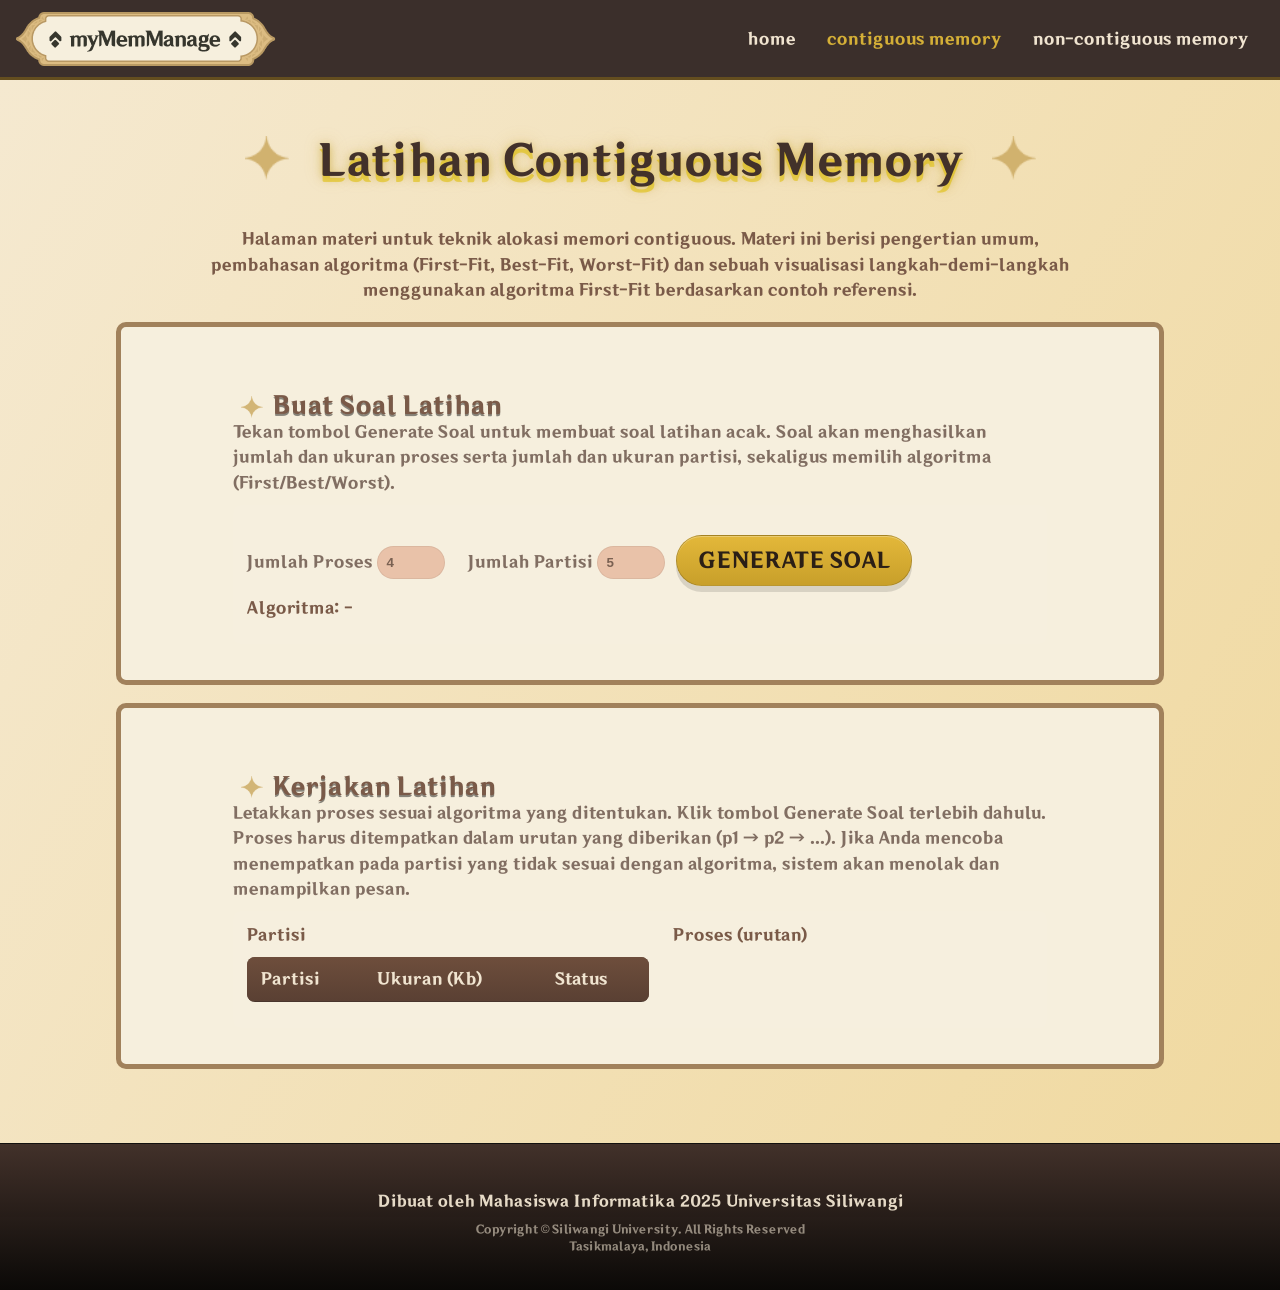
==== commit 605542d1: "bug fixing, new features" ====
--- a/contiguous-practice.html
+++ b/contiguous-practice.html
@@ -13,22 +13,16 @@
 
 <body>
   <!-- Navbar (copied structure to match other pages) -->
-  <nav class="navbar">
-    <div class="nav-container">
-      <div class="nav-left">
-        <a href="index.html#beranda" class="brand" aria-label="myMemManage">
-          <img src="img/logo.png" alt="myMemManage" class="nav-logo" />
-        </a>
-      </div>
-      <div class="nav-right">
-        <a href="index.html#beranda" class="nav-link">Home</a>
-        <img src="img/staricon.png" alt="" class="nav-sep" aria-hidden="true" />
-        <a href="contiguous.html" class="nav-link">Contiguous</a>
-        <img src="img/staricon.png" alt="" class="nav-sep" aria-hidden="true" />
-        <a href="noncontiguous.html" class="nav-link">Non-Contiguous</a>
-      </div>
-    </div>
-  </nav>
+  <nav>
+        <div class="logo">
+            <img src="img/logo.png" alt="">
+        </div>
+        <div class="navcontent">
+            <a href="index.html">home</a>
+            <a class="now" href="contiguous.html">contiguous memory</a>
+            <a href="noncontiguous.html">non-contiguous memory</a>
+        </div>
+    </nav>
 
   <main class="contiguous-page">
     <h1>Latihan Contiguous Memory</h1>
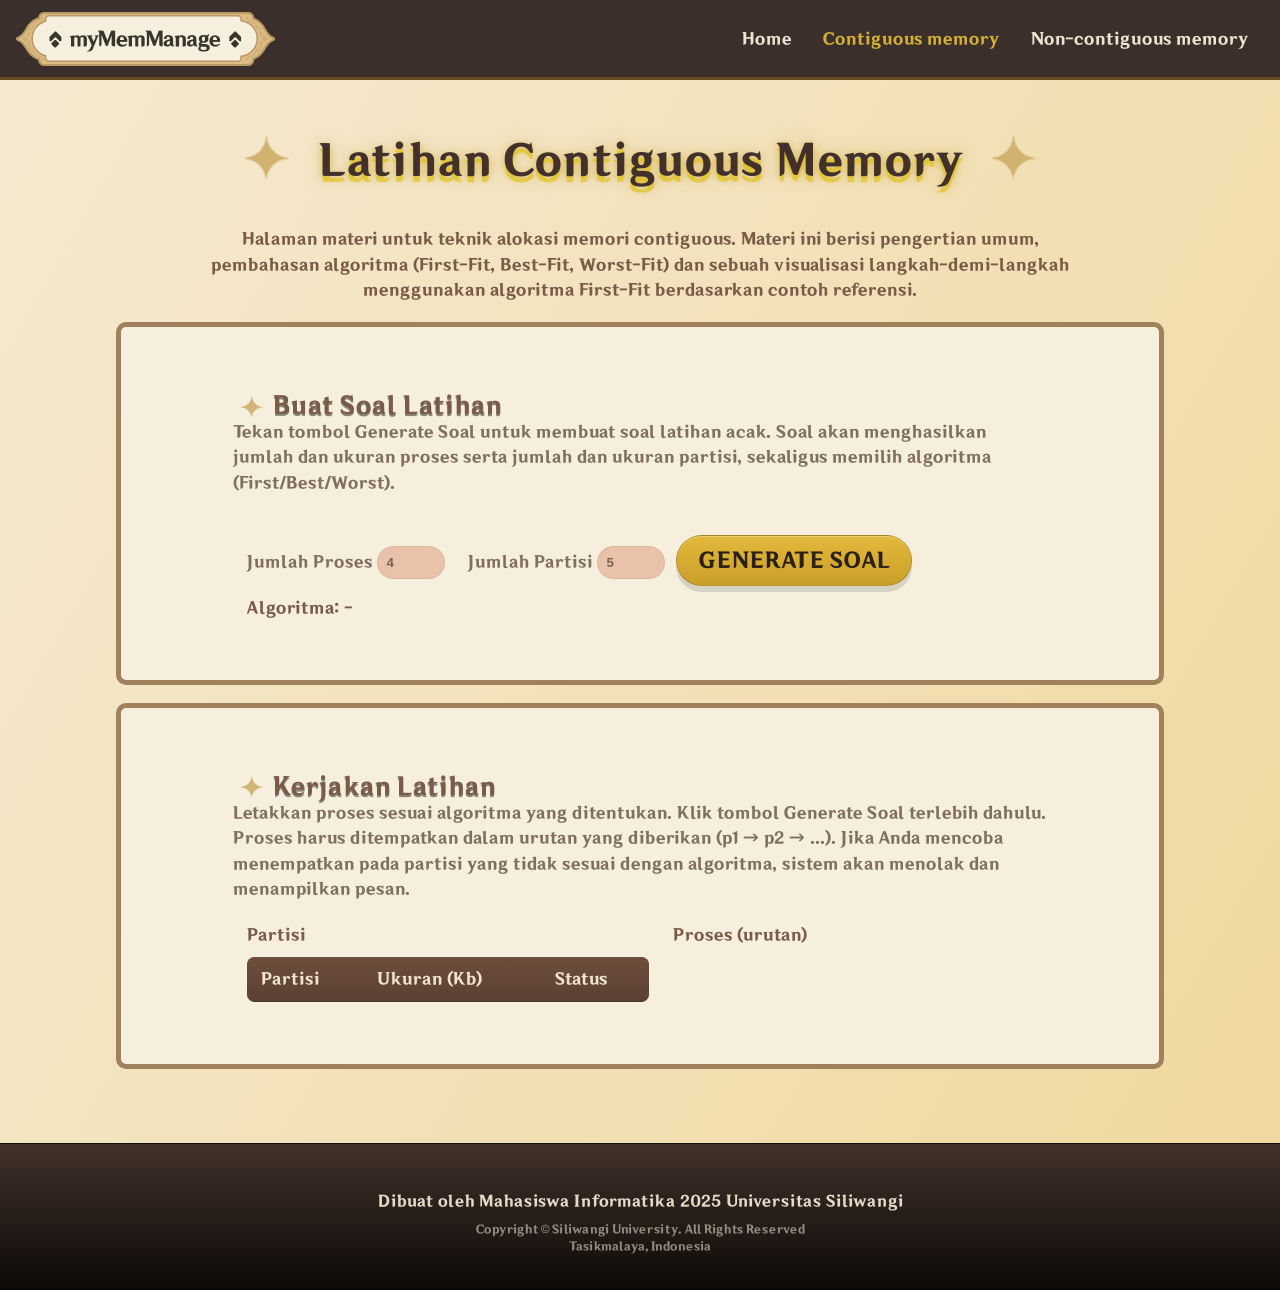
==== commit 4927971a: "fix case" ====
--- a/contiguous-practice.html
+++ b/contiguous-practice.html
@@ -18,9 +18,9 @@
             <img src="img/logo.png" alt="">
         </div>
         <div class="navcontent">
-            <a href="index.html">home</a>
-            <a class="now" href="contiguous.html">contiguous memory</a>
-            <a href="noncontiguous.html">non-contiguous memory</a>
+            <a href="index.html">Home</a>
+            <a class="now" href="contiguous.html">Contiguous memory</a>
+            <a href="noncontiguous.html">Non-contiguous memory</a>
         </div>
     </nav>
 
